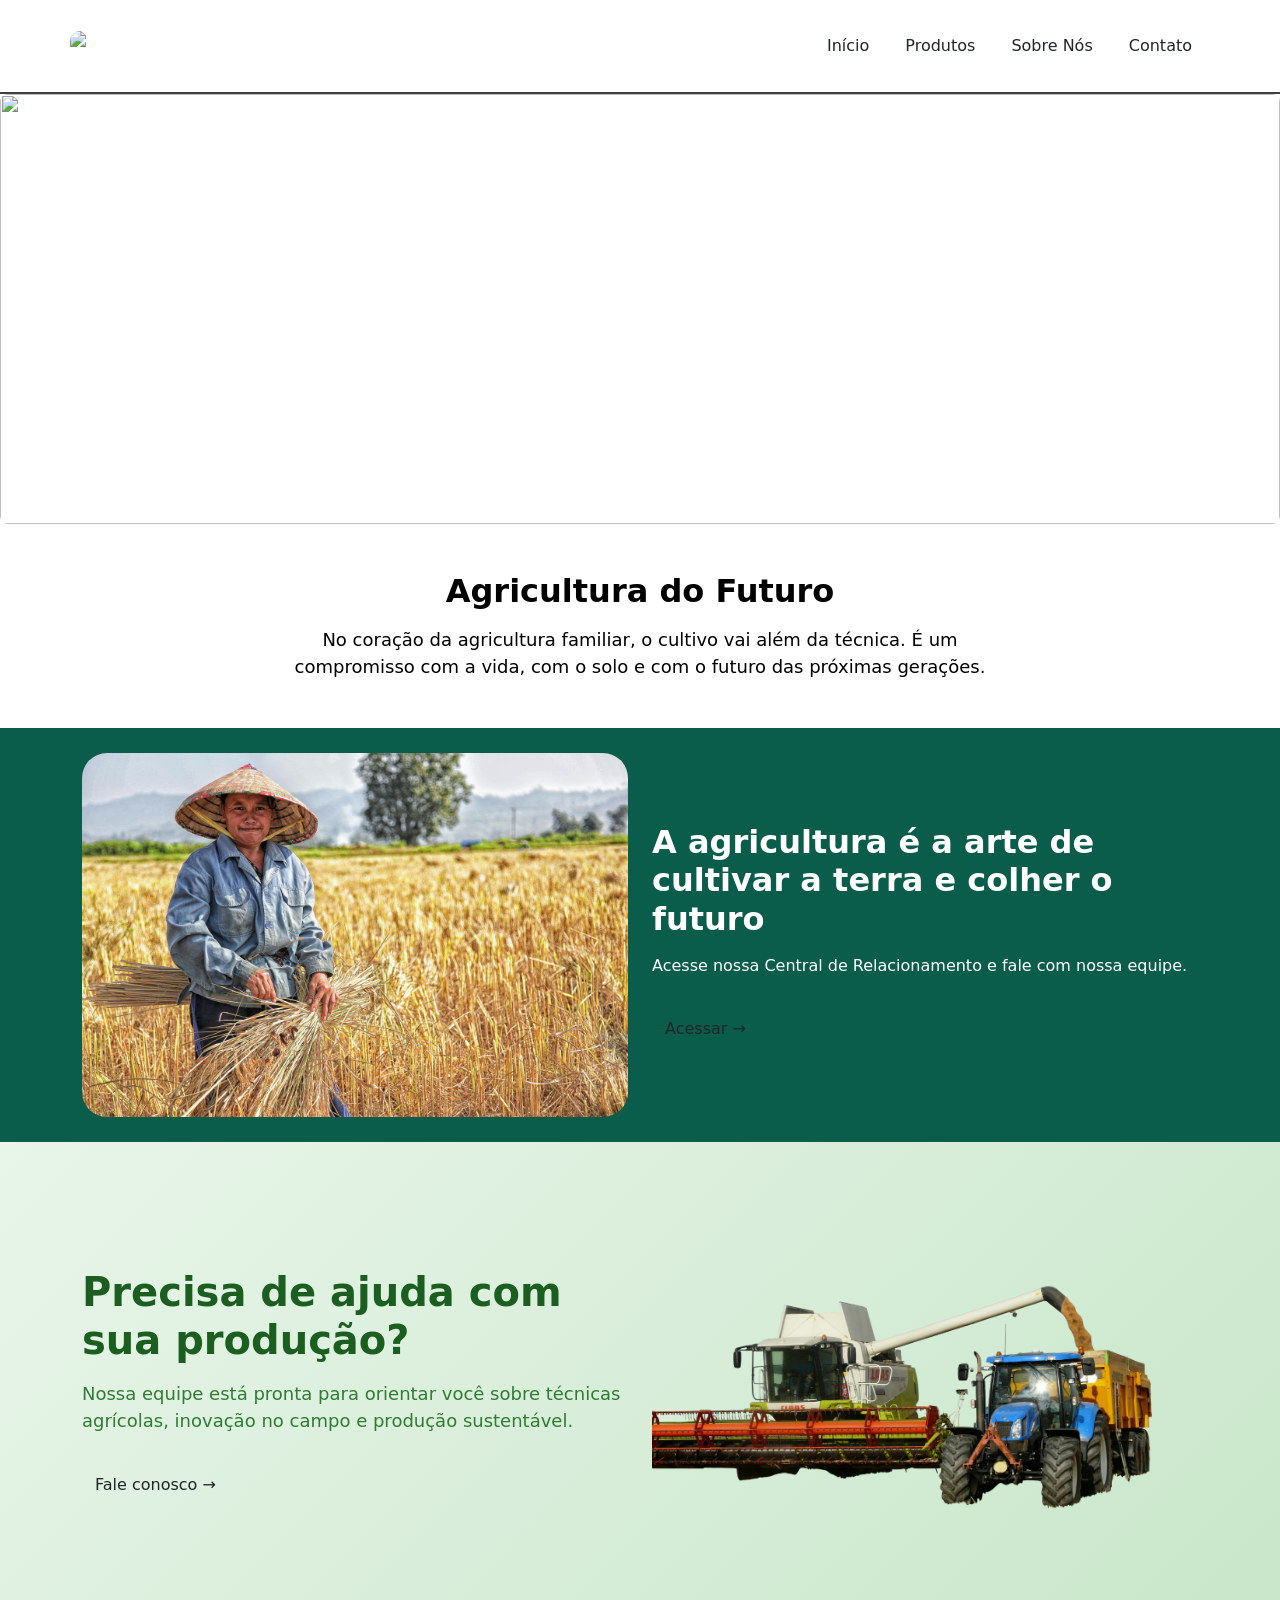
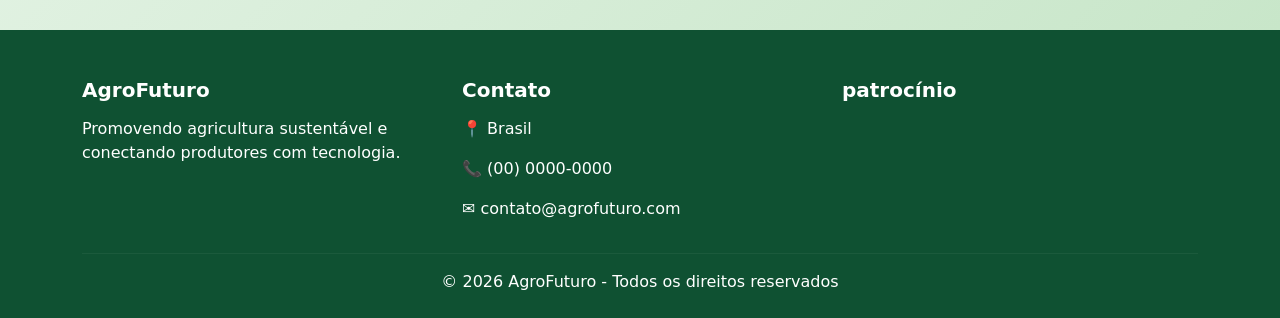
==== index.html @ cfbce0ed "ok" ====
<!DOCTYPE html>
<html lang="pt-br">

<head>

<meta charset="UTF-8">
<meta http-equiv="X-UA-Compatible" content="IE=edge">
<meta name="viewport" content="width=device-width, initial-scale=1.0">

<title>Agricultura do Futuro</title>

<!-- CSS -->
<link rel="stylesheet" href="styles.css">

<!-- Bootstrap -->
<link rel="stylesheet" href="https://cdn.jsdelivr.net/npm/bootstrap@5.3.8/dist/css/bootstrap.min.css">

</head>

<body>

<!-- ================= HEADER ================= -->

<header class="header">

<nav class="navbar navbar-expand-lg navbar-dark container">

<a class="navbar-brand d-flex align-items-center" href="#">
<img src="" class="logo" alt="Logo">
</a>

<button class="navbar-toggler" type="button" data-bs-toggle="collapse" data-bs-target="#menuPrincipal">
<span class="navbar-toggler-icon"></span>
</button>

<div class="collapse navbar-collapse" id="menuPrincipal">

<ul class="navbar-nav ms-auto alinhamento-menu>

<li class="nav-item">
<a class="nav-link menu-item text-dark" href="#">Início</a>
</li>

<li class="nav-item">
<a class="nav-link menu-item text-dark" href="#produtos">Produtos</a>
</li>

<li class="nav-item">
<a class="nav-link menu-item text-dark" href="Sobre.html">Sobre Nós</a>
</li>

<li class="nav-item">
<a class="nav-link menu-item text-dark href="#" data-bs-toggle="modal" data-bs-target="#modalContato">Contato</a>
</li>

</ul>

</div>

</nav>

</header>

<!-- ================= CARROSSEL ================= -->

<section>

<div id="carouselAVB" class="carousel slide" data-bs-ride="carousel">

<div class="carousel-indicators">

<button type="button" data-bs-target="#carouselAVB" data-bs-slide-to="0" class="active"></button>

<button type="button" data-bs-target="#carouselAVB" data-bs-slide-to="1"></button>

<button type="button" data-bs-target="#carouselAVB" data-bs-slide-to="2"></button>

<button type="button" data-bs-target="#carouselAVB" data-bs-slide-to="3"></button>

<button type="button" data-bs-target="#carouselAVB" data-bs-slide-to="4"></button>

</div>

<div class="carousel-inner">

<div class="carousel-item active">
<img src="https://images.pexels.com/photos/5727780/pexels-photo-5727780.jpeg" class="d-block w-100">
</div>

<div class="carousel-item">
<img src="https://images.pexels.com/photos/1081912/pexels-photo-1081912.jpeg" class="d-block w-100">
</div>

<div class="carousel-item">
<img src="https://images.pexels.com/photos/3266776/pexels-photo-3266776.jpeg" class="d-block w-100">
</div>

<div class="carousel-item">
<img src="https://images.pexels.com/photos/2933243/pexels-photo-2933243.jpeg" class="d-block w-100">
</div>

<div class="carousel-item">
<img src="https://images.pexels.com/photos/163752/harvest-grain-combine-arable-farming-163752.jpeg" class="d-block w-100">
</div>

</div>

<button class="carousel-control-prev" type="button" data-bs-target="#carouselAVB" data-bs-slide="prev">
<span class="carousel-control-prev-icon"></span>
</button>

<button class="carousel-control-next" type="button" data-bs-target="#carouselAVB" data-bs-slide="next">
<span class="carousel-control-next-icon"></span>
</button>

</div>

</section>



<section class="container mt-5">

<div class="text-center">

<h2 class="titulo">Agricultura do Futuro</h2>

<p class="parag mt-3">

No coração da agricultura familiar, o cultivo vai além da técnica.  
É um compromisso com a vida, com o solo e com o futuro das próximas gerações.

</p>

</div>

</section>
<br>
<br>



<section class="duvida-section">

<div class="container">

<div class="row align-items-center">

<div class="col-lg-6 text-center">

<img src="img/pexels-dodogr8-916406.jpg" class="img-fluid agricultor-img" style="border-radius: 25px;">

</div>

<div class="col-lg-6 text-white text-center text-lg-start">

<h1 class="titulo-duvida">

A agricultura é a arte de cultivar a terra e colher o futuro

</h1>

<p class="mt-3">

Acesse nossa Central de Relacionamento e fale com nossa equipe.

</p>

<a href="#" class="btn btn-acessar mt-3" data-bs-toggle="modal" data-bs-target="#modalContato">

Acessar →

</a>

</div>

</div>

</div>

</section>

<!-- ================= SUPORTE AGRO ================= -->

<section class="suporte-agro">

<div class="container">

<div class="row align-items-center">

<div class="col-lg-6">

<h1 class="titulo-agro">

Precisa de ajuda com sua produção?

</h1>

<p class="texto-agro mt-3">

Nossa equipe está pronta para orientar você sobre técnicas agrícolas,
inovação no campo e produção sustentável.

</p>

<a href="#" class="btn btn-agro mt-3" data-bs-toggle="modal" data-bs-target="#modalContato">

Fale conosco →

</a>

</div>

<div class="col-lg-6 text-center">

<img src="img/Tratator.png" class="img-fluid imagem-agro">

</div>

</div>

</div>

</section>

<!-- ================= FOOTER ================= -->

<footer class="footer-agro text-white pt-5 pb-4">

<div class="container">

<div class="row">

<div class="col-md-4">

<h5 class="footer-titulo">AgroFuturo</h5>

<p>

Promovendo agricultura sustentável e conectando produtores com tecnologia.

</p>

</div>

<div class="col-md-4">

    <h5 class="footer-titulo">Contato</h5>
    
    <p>📍 Brasil</p>
    <p>📞 (00) 0000-0000</p>
    <p>✉ contato@agrofuturo.com</p>
    
    
    </div>

<div class="col-md-4">

<h5 class="footer-titulo">patrocínio</h5>

<img src="" alt="">

</div>



</div>

<hr class="footer-divisor">

<div class="text-center">

<p class="mb-0">

© 2026 AgroFuturo - Todos os direitos reservados

</p>

</div>

</div>

</footer>

<!-- ================= BOTÃO TOPO ================= -->

<button id="btnTop" class="btn-top">↑</button>

<!-- ================= MODAL CONTATO ================= -->

<div class="modal fade" id="modalContato">

<div class="modal-dialog">

<div class="modal-content">

<div class="modal-header">

<h5 class="modal-title">Fale Conosco</h5>

<button class="btn-close" data-bs-dismiss="modal"></button>

</div>

<div class="modal-body">

<form id="formContato">

<input type="text" class="form-control mb-3" placeholder="Seu nome">

<input type="email" class="form-control mb-3" placeholder="Seu email">

<textarea class="form-control mb-3" placeholder="Mensagem"></textarea>

<button class="btn btn-success w-100">

Enviar

</button>

</form>

</div>

</div>

</div>

</div>

<!-- ================= JS ================= -->

<script src="https://cdn.jsdelivr.net/npm/bootstrap@5.3.8/dist/js/bootstrap.bundle.min.js"></script>

</body>

</html>
---- styles.css ----
*{
  margin:0;
  padding:0;
  box-sizing:border-box;
  
}

body{
  background-color: white;
  font-family: 'Segoe UI', Tahoma, Geneva, Verdana, sans-serif;
  padding: 16px 0;
  padding:0;
  margin: 0;

}

img{
  max-width:100%;
  height:auto;
  display:block;
}




.header{
  background-color: white;
  padding:18px 0;
  border-bottom:2px solid #3f3f3f;
  transition:0.3s;
}

.header.scrolled{
  background:#000;
  box-shadow:0 4px 15px rgba(0,0,0,0.5);
}

.logo{
  width:170px;
  border-radius:10px;
}

.nome-site{
  font-size:1.4rem;
  color:#000000;
  letter-spacing:1px;
}




.menu-item{
  color: #000;
  margin:0 10px;
  transition:.3s;
  font-weight:500;
  position:relative;
}

.menu-item:hover{
  color:#000000;
}

.menu-item::after{
  content:"";
  position:absolute;
  width:0;
  height:2px;
  background:#28a745;
  left:0;
  bottom:-5px;
  transition:0.3s;
}

.menu-item:hover::after{
  width:100%;
}

.alinhamento-menu .nav-link{
  font-size:16px;
}




.titulo{
  font-size:32px;
  color:#000000;
  font-weight:700;
}

.parag{
  font-size:18px;
  color:#000000;
  text-align:center;
  max-width:700px;
  margin:auto;
}




#carouselAVB img{
  height:430px;
  object-fit:cover;
  border-radius:8px;
}

.carousel-indicators button{
  width:10px;
  height:10px;
  border-radius:50%;
}




.box{
  background:rgba(255,255,255,0.07);
  border-radius:14px;
  padding:20px;
  transition:0.3s;
  border:1px solid rgba(255,255,255,0.12);
}

.box:hover{
  background:rgba(255,255,255,0.14);
  transform:scale(1.05);
}




.duvida-section{
  background:#0b5d4b;
  padding:25px 0;
}

.titulo-duvida{
  font-size:32px;
  font-weight:600;
}

.btn-acessar{
  background:#ffffff;
  padding:14px 35px;
  border-radius:30px;
  font-weight:600;
  text-decoration:none;
  transition:0.3s;
}

.btn-acessar:hover{
  background:#e9e9e9;
  transform:scale(1.05);
}

.agricultor-img{
  max-height:420px;
}




.suporte-agro{
  background:linear-gradient(135deg,#e8f5e9,#c8e6c9);
  padding:90px 0;
}

.titulo-agro{
  font-size:40px;
  font-weight:700;
  color:#1b5e20;
}

.texto-agro{
  font-size:18px;
  color:#2e7d32;
}

.btn-agro{
  background:#1b5e20;
  color:white;
  padding:12px 35px;
  border-radius:25px;
  font-weight:500;
  text-decoration:none;
  transition:0.3s;
}

.btn-agro:hover{
  background:#2e7d32;
  transform:scale(1.05);
}

.imagem-agro{
  max-height:420px;
}




.footer-agro{
  background:#0f5132;
}

.footer-titulo{
  font-weight:600;
  margin-bottom:15px;
}

.footer-links{
  list-style:none;
  padding:0;
}

.footer-links li{
  margin-bottom:8px;
}

.footer-links a{
  color:#d1d1d1;
  text-decoration:none;
  transition:0.3s;
}

.footer-links a:hover{
  color:white;
  padding-left:5px;
}

.footer-redes a{
  font-size:22px;
  margin-right:12px;
  text-decoration:none;
  transition:0.3s;
}

.footer-redes a:hover{
  transform:scale(1.2);
}

.footer-divisor{
  border-color:rgba(255,255,255,0.2);
}




.btn-top{
  position:fixed;
  bottom:30px;
  right:30px;
  background:#28a745;
  color:white;
  border:none;
  padding:12px 16px;
  border-radius:50%;
  font-size:18px;
  display:none;
  cursor:pointer;
  transition:0.3s;
}

.btn-top:hover{
  background:#1e7e34;
}




@media (max-width:768px){

  .titulo-agro{
    font-size:28px;
  }

  .titulo-duvida{
    font-size:24px;
  }

  #carouselAVB img{
    height:250px;
  }

}
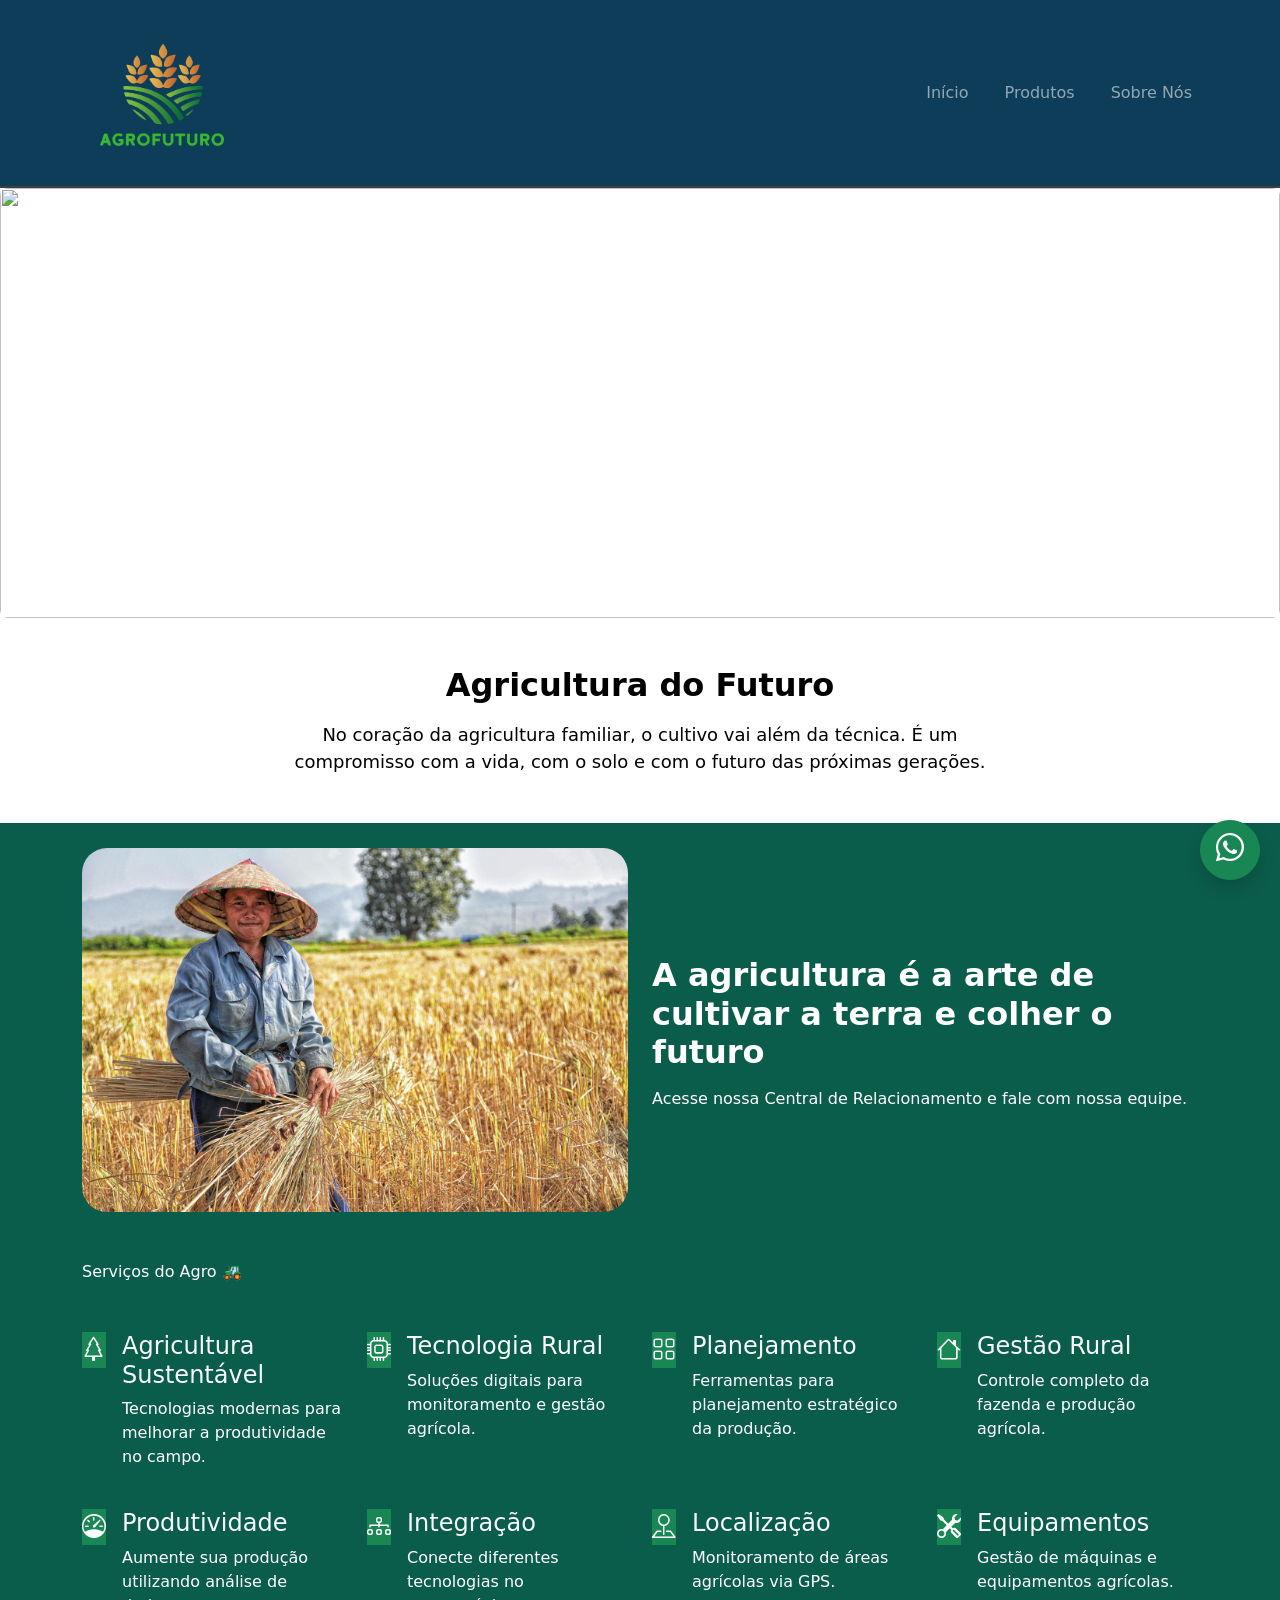
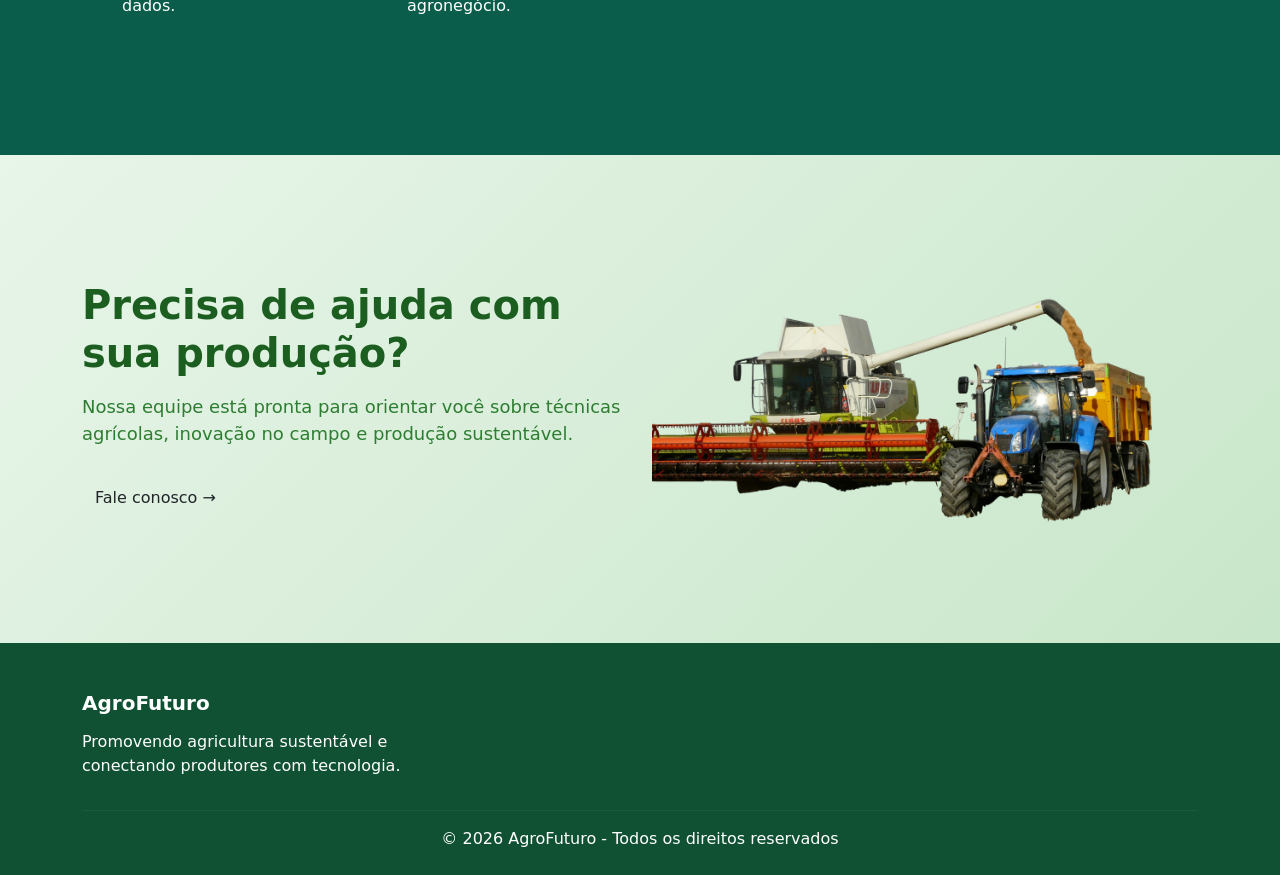
==== commit c5379b1a: "Ok" ====
--- a/index.html
+++ b/index.html
@@ -14,7 +14,7 @@
 
 <!-- Bootstrap -->
 <link rel="stylesheet" href="https://cdn.jsdelivr.net/npm/bootstrap@5.3.8/dist/css/bootstrap.min.css">
-
+<link href="https://cdn.jsdelivr.net/npm/bootstrap-icons@1.11.3/font/bootstrap-icons.css" rel="stylesheet">
 </head>
 
 <body>
@@ -26,7 +26,7 @@
 <nav class="navbar navbar-expand-lg navbar-dark container">
 
 <a class="navbar-brand d-flex align-items-center" href="#">
-<img src="" class="logo" alt="Logo">
+<img src="img/Logo agro.png" class="logo" alt="Logo">
 </a>
 
 <button class="navbar-toggler" type="button" data-bs-toggle="collapse" data-bs-target="#menuPrincipal">
@@ -38,20 +38,17 @@
 <ul class="navbar-nav ms-auto alinhamento-menu>
 
 <li class="nav-item">
-<a class="nav-link menu-item text-dark" href="#">Início</a>
+<a class="nav-link menu-item" href="#">Início</a>
 </li>
 
 <li class="nav-item">
-<a class="nav-link menu-item text-dark" href="#produtos">Produtos</a>
+<a class="nav-link menu-item" href="#produtos">Produtos</a>
 </li>
 
 <li class="nav-item">
-<a class="nav-link menu-item text-dark" href="Sobre.html">Sobre Nós</a>
+<a class="nav-link menu-item" href="Sobre.html">Sobre Nós</a>
 </li>
 
-<li class="nav-item">
-<a class="nav-link menu-item text-dark href="#" data-bs-toggle="modal" data-bs-target="#modalContato">Contato</a>
-</li>
 
 </ul>
 
@@ -153,7 +150,7 @@
 </div>
 
 <div class="col-lg-6 text-white text-center text-lg-start">
-
+<br>
 <h1 class="titulo-duvida">
 
 A agricultura é a arte de cultivar a terra e colher o futuro
@@ -166,19 +163,146 @@
 
 </p>
 
-<a href="#" class="btn btn-acessar mt-3" data-bs-toggle="modal" data-bs-target="#modalContato">
-
-Acessar →
-
-</a>
-
-</div>
-
-</div>
-
-</div>
-
+
+</div>
+
+</div>
+
+</div>
+
+<section class="container py-5 text-white >
+
+<h2 class="pb-2 border-bottom text-light">Serviços do Agro 🚜</h2>
+
+<div class="row g-4 py-5 row-cols-1 row-cols-lg-4">
+
+<!-- Item -->
+<div class="col d-flex align-items-start">
+<div class="icon-square text-bg-success d-inline-flex align-items-center justify-content-center fs-4 flex-shrink-0 me-3">
+<i class="bi bi-tree"></i>
+</div>
+
+<div>
+<h4 class="text-light">Agricultura Sustentável</h4>
+<p class="">
+Tecnologias modernas para melhorar a produtividade no campo.
+</p>
+</div>
+</div>
+
+
+<!-- Item -->
+<div class="col d-flex align-items-start">
+<div class="icon-square text-bg-success d-inline-flex align-items-center justify-content-center fs-4 flex-shrink-0 me-3">
+<i class="bi bi-cpu"></i>
+</div>
+
+<div>
+<h4 class="text-light">Tecnologia Rural</h4>
+<p class="">
+Soluções digitais para monitoramento e gestão agrícola.
+</p>
+</div>
+</div>
+
+
+<!-- Item -->
+<div class="col d-flex align-items-start">
+<div class="icon-square text-bg-success d-inline-flex align-items-center justify-content-center fs-4 flex-shrink-0 me-3">
+<i class="bi bi-grid"></i>
+</div>
+
+<div>
+<h4 class="text-light">Planejamento</h4>
+<p class="">
+Ferramentas para planejamento estratégico da produção.
+</p>
+</div>
+</div>
+
+
+<!-- Item -->
+<div class="col d-flex align-items-start">
+<div class="icon-square text-bg-success d-inline-flex align-items-center justify-content-center fs-4 flex-shrink-0 me-3">
+<i class="bi bi-house"></i>
+</div>
+
+<div>
+<h4 class="text-light">Gestão Rural</h4>
+<p class="">
+Controle completo da fazenda e produção agrícola.
+</p>
+</div>
+</div>
+
+
+<!-- Item -->
+<div class="col d-flex align-items-start">
+<div class="icon-square text-bg-success d-inline-flex align-items-center justify-content-center fs-4 flex-shrink-0 me-3">
+<i class="bi bi-speedometer"></i>
+</div>
+
+<div>
+<h4 class="text-light">Produtividade</h4>
+<p class="">
+Aumente sua produção utilizando análise de dados.
+</p>
+</div>
+</div>
+
+
+<!-- Item -->
+<div class="col d-flex align-items-start">
+<div class="icon-square text-bg-success d-inline-flex align-items-center justify-content-center fs-4 flex-shrink-0 me-3">
+<i class="bi bi-diagram-3"></i>
+</div>
+
+<div>
+<h4 class="text-light">Integração</h4>
+<p class="">
+Conecte diferentes tecnologias no agronegócio.
+</p>
+</div>
+</div>
+
+
+<!-- Item -->
+<div class="col d-flex align-items-start">
+<div class="icon-square text-bg-success d-inline-flex align-items-center justify-content-center fs-4 flex-shrink-0 me-3">
+<i class="bi bi-pin-map"></i>
+</div>
+
+<div>
+<h4 class="text-light">Localização</h4>
+<p class="">
+Monitoramento de áreas agrícolas via GPS.
+</p>
+</div>
+</div>
+
+
+<!-- Item -->
+<div class="col d-flex align-items-start">
+<div class="icon-square text-bg-success d-inline-flex align-items-center justify-content-center fs-4 flex-shrink-0 me-3">
+<i class="bi bi-tools"></i>
+</div>
+
+<div>
+<h4 class="text-light">Equipamentos</h4>
+<p class="">
+Gestão de máquinas e equipamentos agrícolas.
+</p>
+</div>
+</div>
+
+</div>
 </section>
+
+</section>
+
+
+
+
 
 <!-- ================= SUPORTE AGRO ================= -->
 
@@ -243,22 +367,12 @@
 
 </div>
 
+
 <div class="col-md-4">
 
-    <h5 class="footer-titulo">Contato</h5>
-    
-    <p>📍 Brasil</p>
-    <p>📞 (00) 0000-0000</p>
-    <p>✉ contato@agrofuturo.com</p>
-    
-    
-    </div>
-
-<div class="col-md-4">
-
-<h5 class="footer-titulo">patrocínio</h5>
-
-<img src="" alt="">
+<h5 class="footer-titulo"></h5>
+
+
 
 </div>
 
@@ -282,51 +396,12 @@
 
 </footer>
 
-<!-- ================= BOTÃO TOPO ================= -->
-
-<button id="btnTop" class="btn-top">↑</button>
-
-<!-- ================= MODAL CONTATO ================= -->
-
-<div class="modal fade" id="modalContato">
-
-<div class="modal-dialog">
-
-<div class="modal-content">
-
-<div class="modal-header">
-
-<h5 class="modal-title">Fale Conosco</h5>
-
-<button class="btn-close" data-bs-dismiss="modal"></button>
-
-</div>
-
-<div class="modal-body">
-
-<form id="formContato">
-
-<input type="text" class="form-control mb-3" placeholder="Seu nome">
-
-<input type="email" class="form-control mb-3" placeholder="Seu email">
-
-<textarea class="form-control mb-3" placeholder="Mensagem"></textarea>
-
-<button class="btn btn-success w-100">
-
-Enviar
-
-</button>
-
-</form>
-
-</div>
-
-</div>
-
-</div>
-
-</div>
+<a href="https://wa.me/5511999999999" 
+   class="btn btn-success rounded-circle shadow whatsapp-float"
+   target="_blank">
+   <i class="bi bi-whatsapp fs-3"></i>
+</a>
+
 
 <!-- ================= JS ================= -->
 
--- a/styles.css
+++ b/styles.css
@@ -22,11 +22,22 @@
   display:block;
 }
 
-
+.whatsapp-float {
+  position: fixed;
+  bottom: 20px;
+  right: 20px;
+  width: 60px;
+  height: 60px;
+  display: flex;
+  align-items: center;
+  justify-content: center;
+  z-index: 1000;
+}
 
 
 .header{
-  background-color: white;
+  background-color: rgb(13, 61, 88);
+  color: white;
   padding:18px 0;
   border-bottom:2px solid #3f3f3f;
   transition:0.3s;
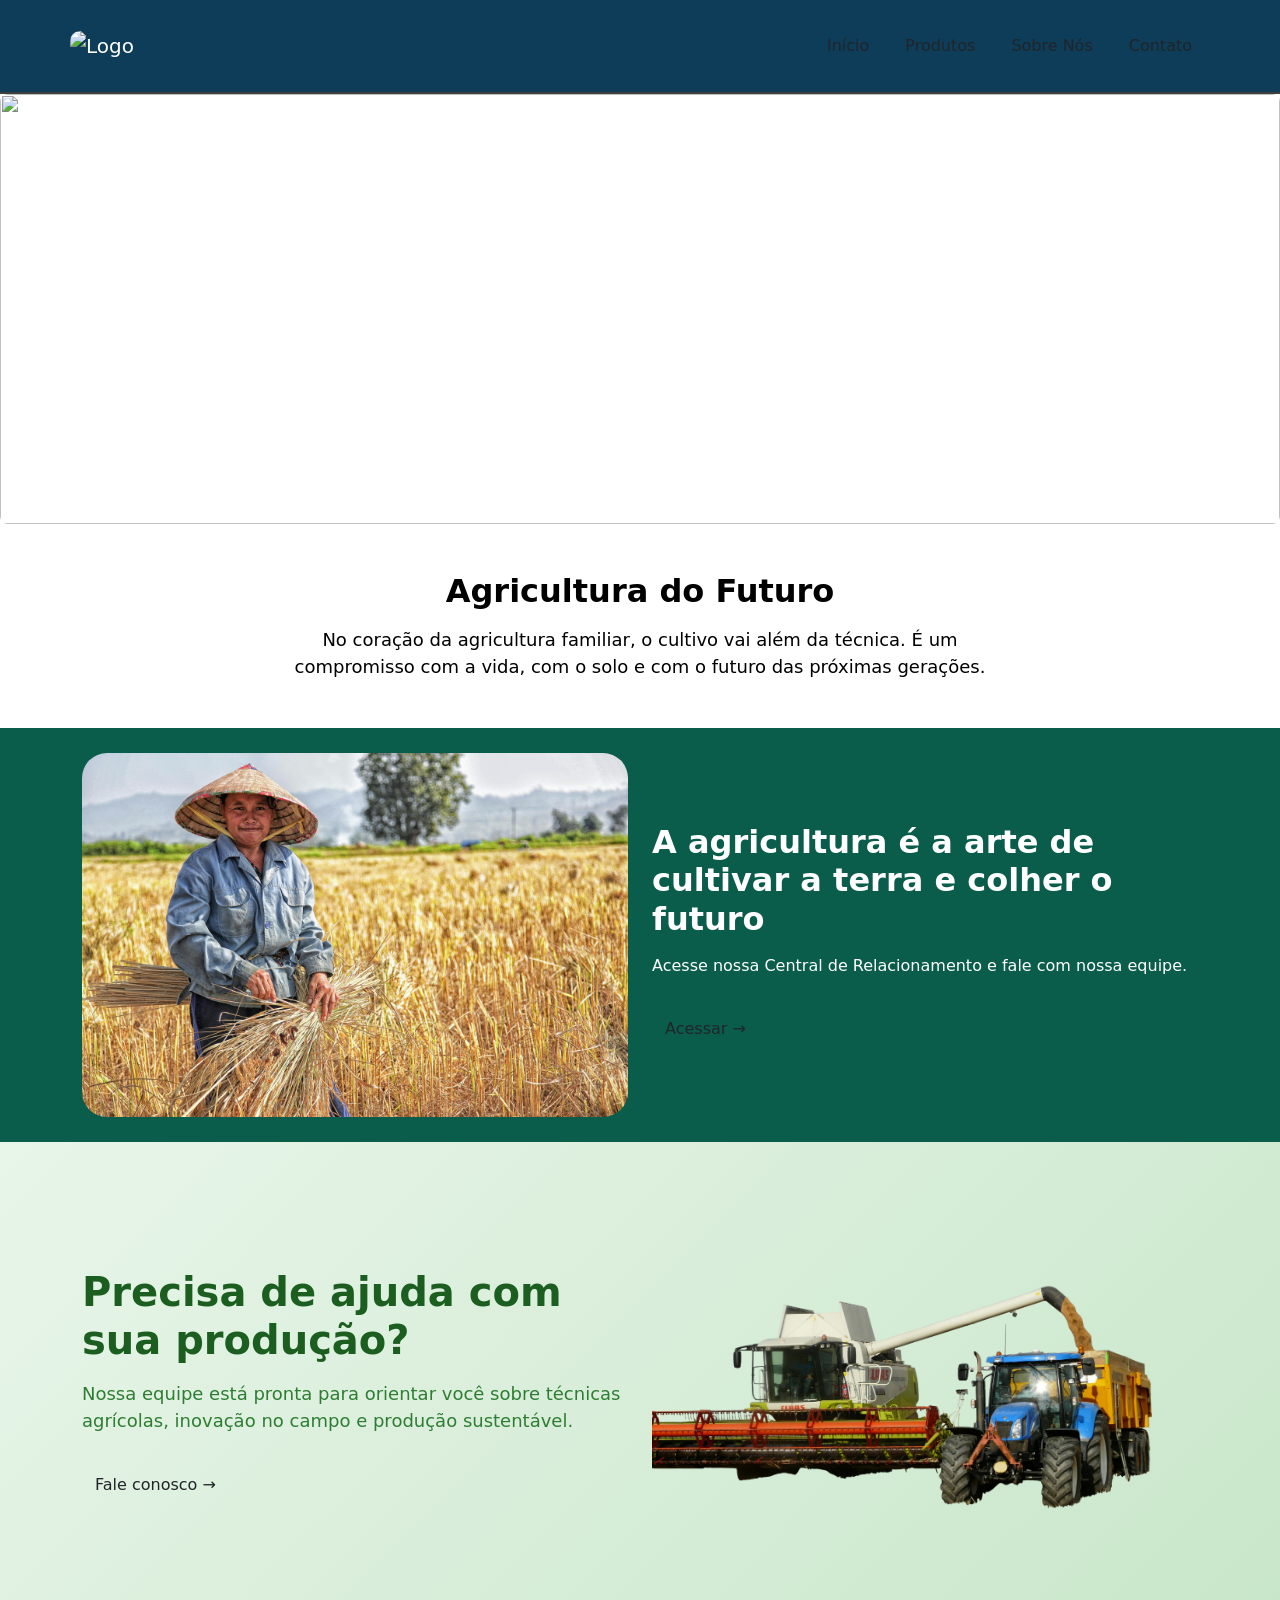
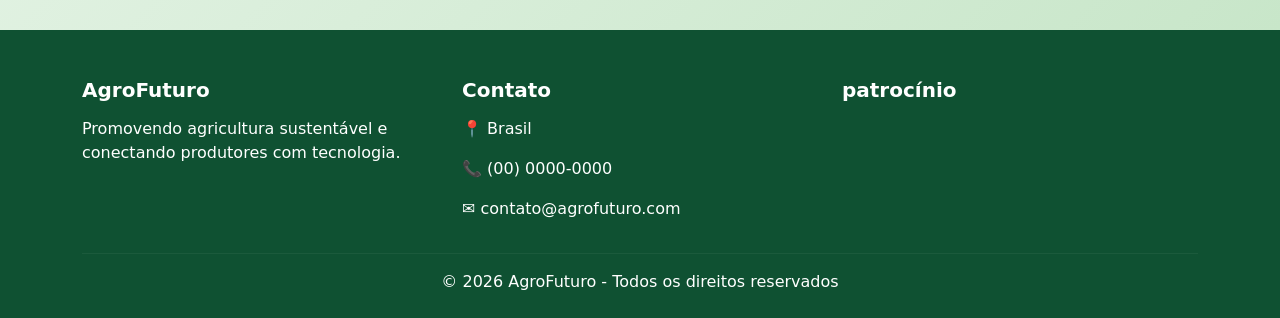
==== commit fa68b6df: "ok" ====
--- a/index.html
+++ b/index.html
@@ -14,7 +14,7 @@
 
 <!-- Bootstrap -->
 <link rel="stylesheet" href="https://cdn.jsdelivr.net/npm/bootstrap@5.3.8/dist/css/bootstrap.min.css">
-<link href="https://cdn.jsdelivr.net/npm/bootstrap-icons@1.11.3/font/bootstrap-icons.css" rel="stylesheet">
+
 </head>
 
 <body>
@@ -26,7 +26,7 @@
 <nav class="navbar navbar-expand-lg navbar-dark container">
 
 <a class="navbar-brand d-flex align-items-center" href="#">
-<img src="img/Logo agro.png" class="logo" alt="Logo">
+<img src="" class="logo" alt="Logo">
 </a>
 
 <button class="navbar-toggler" type="button" data-bs-toggle="collapse" data-bs-target="#menuPrincipal">
@@ -38,17 +38,20 @@
 <ul class="navbar-nav ms-auto alinhamento-menu>
 
 <li class="nav-item">
-<a class="nav-link menu-item" href="#">Início</a>
-</li>
-
-<li class="nav-item">
-<a class="nav-link menu-item" href="#produtos">Produtos</a>
-</li>
-
-<li class="nav-item">
-<a class="nav-link menu-item" href="Sobre.html">Sobre Nós</a>
-</li>
-
+<a class="nav-link menu-item text-dark" href="#">Início</a>
+</li>
+
+<li class="nav-item">
+<a class="nav-link menu-item text-dark" href="#produtos">Produtos</a>
+</li>
+
+<li class="nav-item">
+<a class="nav-link menu-item text-dark" href="Sobre.html">Sobre Nós</a>
+</li>
+
+<li class="nav-item">
+<a class="nav-link menu-item text-dark href="#" data-bs-toggle="modal" data-bs-target="#modalContato">Contato</a>
+</li>
 
 </ul>
 
@@ -150,7 +153,7 @@
 </div>
 
 <div class="col-lg-6 text-white text-center text-lg-start">
-<br>
+
 <h1 class="titulo-duvida">
 
 A agricultura é a arte de cultivar a terra e colher o futuro
@@ -163,146 +166,19 @@
 
 </p>
 
-
-</div>
-
-</div>
-
-</div>
-
-<section class="container py-5 text-white >
-
-<h2 class="pb-2 border-bottom text-light">Serviços do Agro 🚜</h2>
-
-<div class="row g-4 py-5 row-cols-1 row-cols-lg-4">
-
-<!-- Item -->
-<div class="col d-flex align-items-start">
-<div class="icon-square text-bg-success d-inline-flex align-items-center justify-content-center fs-4 flex-shrink-0 me-3">
-<i class="bi bi-tree"></i>
-</div>
-
-<div>
-<h4 class="text-light">Agricultura Sustentável</h4>
-<p class="">
-Tecnologias modernas para melhorar a produtividade no campo.
-</p>
-</div>
-</div>
-
-
-<!-- Item -->
-<div class="col d-flex align-items-start">
-<div class="icon-square text-bg-success d-inline-flex align-items-center justify-content-center fs-4 flex-shrink-0 me-3">
-<i class="bi bi-cpu"></i>
-</div>
-
-<div>
-<h4 class="text-light">Tecnologia Rural</h4>
-<p class="">
-Soluções digitais para monitoramento e gestão agrícola.
-</p>
-</div>
-</div>
-
-
-<!-- Item -->
-<div class="col d-flex align-items-start">
-<div class="icon-square text-bg-success d-inline-flex align-items-center justify-content-center fs-4 flex-shrink-0 me-3">
-<i class="bi bi-grid"></i>
-</div>
-
-<div>
-<h4 class="text-light">Planejamento</h4>
-<p class="">
-Ferramentas para planejamento estratégico da produção.
-</p>
-</div>
-</div>
-
-
-<!-- Item -->
-<div class="col d-flex align-items-start">
-<div class="icon-square text-bg-success d-inline-flex align-items-center justify-content-center fs-4 flex-shrink-0 me-3">
-<i class="bi bi-house"></i>
-</div>
-
-<div>
-<h4 class="text-light">Gestão Rural</h4>
-<p class="">
-Controle completo da fazenda e produção agrícola.
-</p>
-</div>
-</div>
-
-
-<!-- Item -->
-<div class="col d-flex align-items-start">
-<div class="icon-square text-bg-success d-inline-flex align-items-center justify-content-center fs-4 flex-shrink-0 me-3">
-<i class="bi bi-speedometer"></i>
-</div>
-
-<div>
-<h4 class="text-light">Produtividade</h4>
-<p class="">
-Aumente sua produção utilizando análise de dados.
-</p>
-</div>
-</div>
-
-
-<!-- Item -->
-<div class="col d-flex align-items-start">
-<div class="icon-square text-bg-success d-inline-flex align-items-center justify-content-center fs-4 flex-shrink-0 me-3">
-<i class="bi bi-diagram-3"></i>
-</div>
-
-<div>
-<h4 class="text-light">Integração</h4>
-<p class="">
-Conecte diferentes tecnologias no agronegócio.
-</p>
-</div>
-</div>
-
-
-<!-- Item -->
-<div class="col d-flex align-items-start">
-<div class="icon-square text-bg-success d-inline-flex align-items-center justify-content-center fs-4 flex-shrink-0 me-3">
-<i class="bi bi-pin-map"></i>
-</div>
-
-<div>
-<h4 class="text-light">Localização</h4>
-<p class="">
-Monitoramento de áreas agrícolas via GPS.
-</p>
-</div>
-</div>
-
-
-<!-- Item -->
-<div class="col d-flex align-items-start">
-<div class="icon-square text-bg-success d-inline-flex align-items-center justify-content-center fs-4 flex-shrink-0 me-3">
-<i class="bi bi-tools"></i>
-</div>
-
-<div>
-<h4 class="text-light">Equipamentos</h4>
-<p class="">
-Gestão de máquinas e equipamentos agrícolas.
-</p>
-</div>
-</div>
-
-</div>
-</section>
-
-</section>
-
-
-
-
+<a href="#" class="btn btn-acessar mt-3" data-bs-toggle="modal" data-bs-target="#modalContato">
+
+Acessar →
+
+</a>
+
+</div>
+
+</div>
+
+</div>
+
+</section>
 
 <!-- ================= SUPORTE AGRO ================= -->
 
@@ -367,12 +243,22 @@
 
 </div>
 
-
 <div class="col-md-4">
 
-<h5 class="footer-titulo"></h5>
-
-
+    <h5 class="footer-titulo">Contato</h5>
+    
+    <p>📍 Brasil</p>
+    <p>📞 (00) 0000-0000</p>
+    <p>✉ contato@agrofuturo.com</p>
+    
+    
+    </div>
+
+<div class="col-md-4">
+
+<h5 class="footer-titulo">patrocínio</h5>
+
+<img src="" alt="">
 
 </div>
 
@@ -396,12 +282,6 @@
 
 </footer>
 
-<a href="https://wa.me/5511999999999" 
-   class="btn btn-success rounded-circle shadow whatsapp-float"
-   target="_blank">
-   <i class="bi bi-whatsapp fs-3"></i>
-</a>
-
 
 <!-- ================= JS ================= -->
 
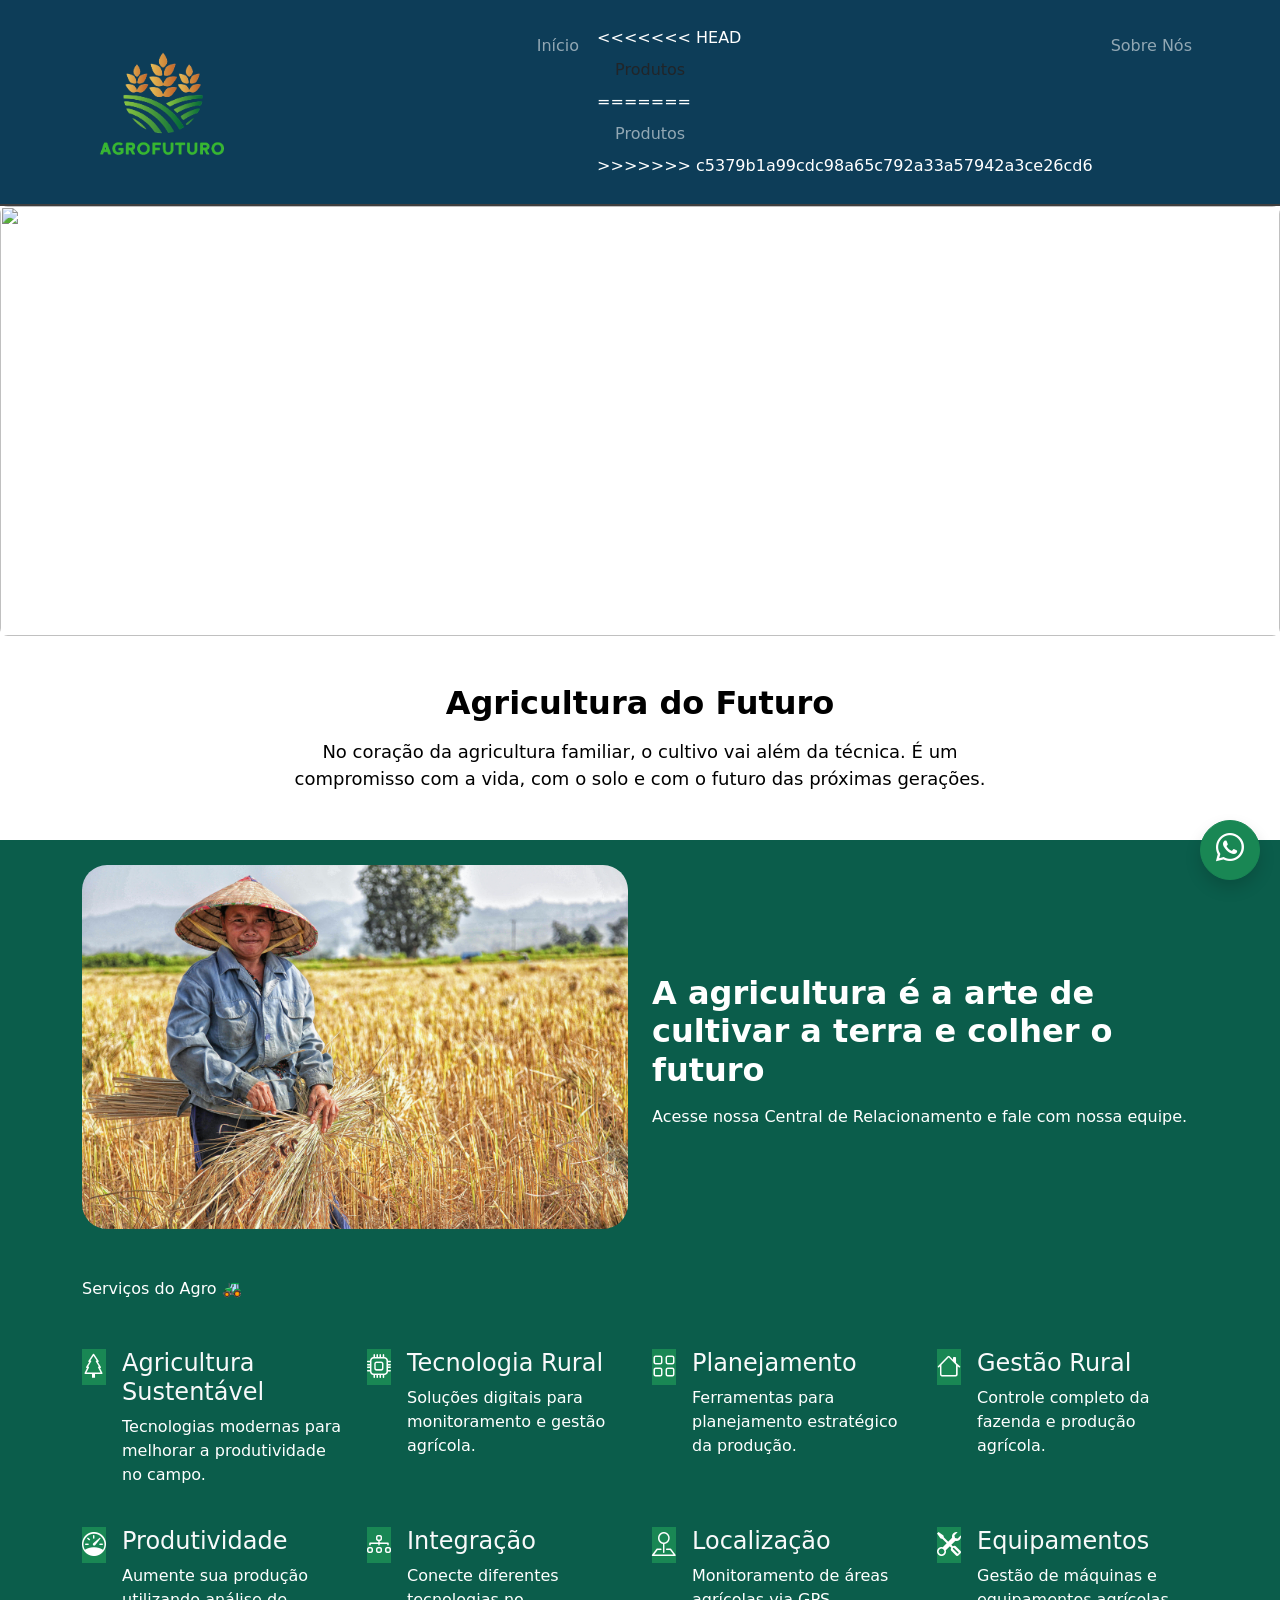
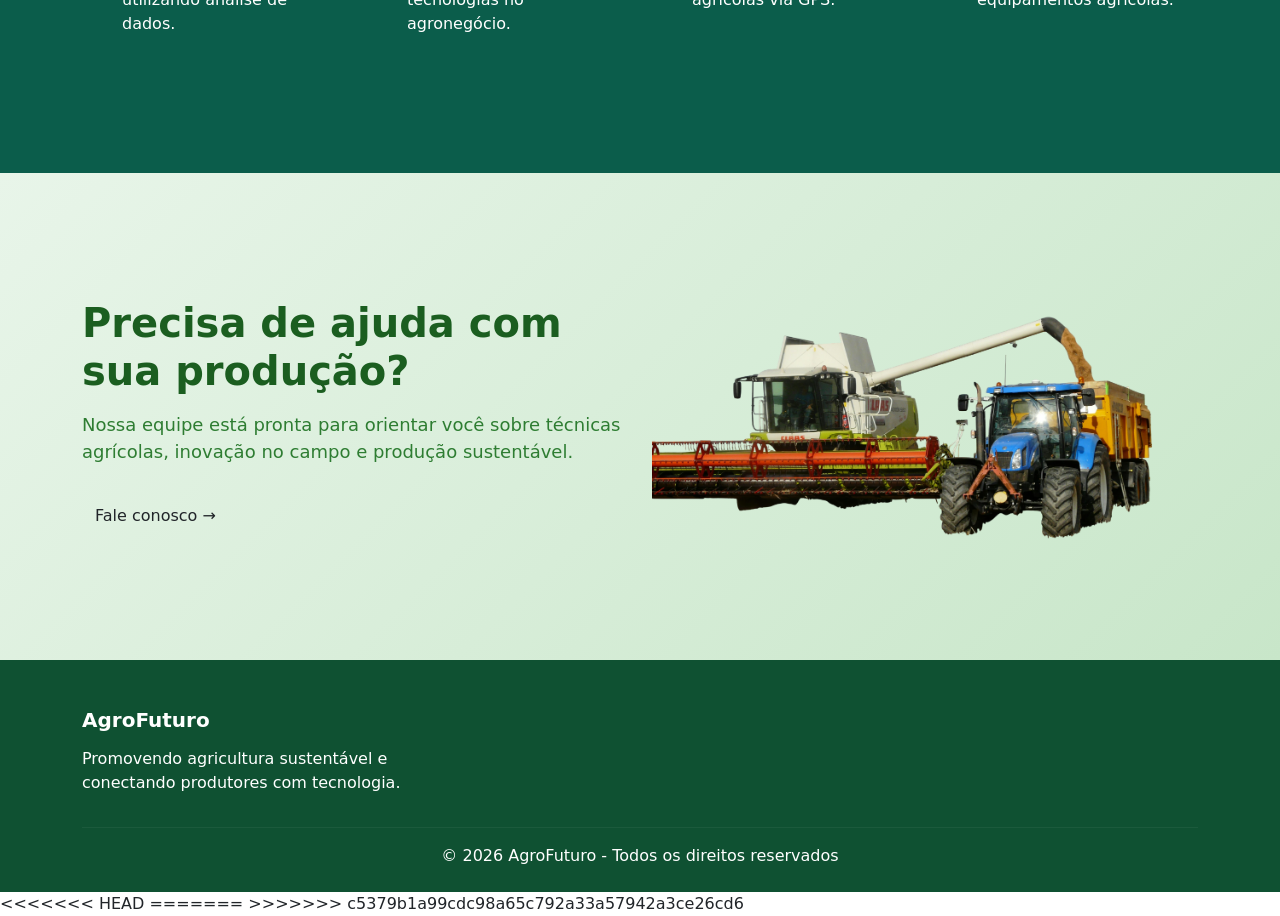
==== commit 9798d121: "ok" ====
--- a/index.html
+++ b/index.html
@@ -14,7 +14,7 @@
 
 <!-- Bootstrap -->
 <link rel="stylesheet" href="https://cdn.jsdelivr.net/npm/bootstrap@5.3.8/dist/css/bootstrap.min.css">
-
+<link href="https://cdn.jsdelivr.net/npm/bootstrap-icons@1.11.3/font/bootstrap-icons.css" rel="stylesheet">
 </head>
 
 <body>
@@ -26,7 +26,7 @@
 <nav class="navbar navbar-expand-lg navbar-dark container">
 
 <a class="navbar-brand d-flex align-items-center" href="#">
-<img src="" class="logo" alt="Logo">
+<img src="img/Logo agro.png" class="logo" alt="Logo">
 </a>
 
 <button class="navbar-toggler" type="button" data-bs-toggle="collapse" data-bs-target="#menuPrincipal">
@@ -38,20 +38,21 @@
 <ul class="navbar-nav ms-auto alinhamento-menu>
 
 <li class="nav-item">
-<a class="nav-link menu-item text-dark" href="#">Início</a>
+<a class="nav-link menu-item" href="#">Início</a>
 </li>
 
 <li class="nav-item">
-<a class="nav-link menu-item text-dark" href="#produtos">Produtos</a>
+<<<<<<< HEAD
+<a class="nav-link menu-item text-dark" href="Pg1.html">Produtos</a>
+=======
+<a class="nav-link menu-item" href="#produtos">Produtos</a>
+>>>>>>> c5379b1a99cdc98a65c792a33a57942a3ce26cd6
 </li>
 
 <li class="nav-item">
-<a class="nav-link menu-item text-dark" href="Sobre.html">Sobre Nós</a>
+<a class="nav-link menu-item" href="Sobre.html">Sobre Nós</a>
 </li>
 
-<li class="nav-item">
-<a class="nav-link menu-item text-dark href="#" data-bs-toggle="modal" data-bs-target="#modalContato">Contato</a>
-</li>
 
 </ul>
 
@@ -153,7 +154,7 @@
 </div>
 
 <div class="col-lg-6 text-white text-center text-lg-start">
-
+<br>
 <h1 class="titulo-duvida">
 
 A agricultura é a arte de cultivar a terra e colher o futuro
@@ -166,19 +167,146 @@
 
 </p>
 
-<a href="#" class="btn btn-acessar mt-3" data-bs-toggle="modal" data-bs-target="#modalContato">
-
-Acessar →
-
-</a>
-
-</div>
-
-</div>
-
-</div>
-
+
+</div>
+
+</div>
+
+</div>
+
+<section class="container py-5 text-white >
+
+<h2 class="pb-2 border-bottom text-light">Serviços do Agro 🚜</h2>
+
+<div class="row g-4 py-5 row-cols-1 row-cols-lg-4">
+
+<!-- Item -->
+<div class="col d-flex align-items-start">
+<div class="icon-square text-bg-success d-inline-flex align-items-center justify-content-center fs-4 flex-shrink-0 me-3">
+<i class="bi bi-tree"></i>
+</div>
+
+<div>
+<h4 class="text-light">Agricultura Sustentável</h4>
+<p class="">
+Tecnologias modernas para melhorar a produtividade no campo.
+</p>
+</div>
+</div>
+
+
+<!-- Item -->
+<div class="col d-flex align-items-start">
+<div class="icon-square text-bg-success d-inline-flex align-items-center justify-content-center fs-4 flex-shrink-0 me-3">
+<i class="bi bi-cpu"></i>
+</div>
+
+<div>
+<h4 class="text-light">Tecnologia Rural</h4>
+<p class="">
+Soluções digitais para monitoramento e gestão agrícola.
+</p>
+</div>
+</div>
+
+
+<!-- Item -->
+<div class="col d-flex align-items-start">
+<div class="icon-square text-bg-success d-inline-flex align-items-center justify-content-center fs-4 flex-shrink-0 me-3">
+<i class="bi bi-grid"></i>
+</div>
+
+<div>
+<h4 class="text-light">Planejamento</h4>
+<p class="">
+Ferramentas para planejamento estratégico da produção.
+</p>
+</div>
+</div>
+
+
+<!-- Item -->
+<div class="col d-flex align-items-start">
+<div class="icon-square text-bg-success d-inline-flex align-items-center justify-content-center fs-4 flex-shrink-0 me-3">
+<i class="bi bi-house"></i>
+</div>
+
+<div>
+<h4 class="text-light">Gestão Rural</h4>
+<p class="">
+Controle completo da fazenda e produção agrícola.
+</p>
+</div>
+</div>
+
+
+<!-- Item -->
+<div class="col d-flex align-items-start">
+<div class="icon-square text-bg-success d-inline-flex align-items-center justify-content-center fs-4 flex-shrink-0 me-3">
+<i class="bi bi-speedometer"></i>
+</div>
+
+<div>
+<h4 class="text-light">Produtividade</h4>
+<p class="">
+Aumente sua produção utilizando análise de dados.
+</p>
+</div>
+</div>
+
+
+<!-- Item -->
+<div class="col d-flex align-items-start">
+<div class="icon-square text-bg-success d-inline-flex align-items-center justify-content-center fs-4 flex-shrink-0 me-3">
+<i class="bi bi-diagram-3"></i>
+</div>
+
+<div>
+<h4 class="text-light">Integração</h4>
+<p class="">
+Conecte diferentes tecnologias no agronegócio.
+</p>
+</div>
+</div>
+
+
+<!-- Item -->
+<div class="col d-flex align-items-start">
+<div class="icon-square text-bg-success d-inline-flex align-items-center justify-content-center fs-4 flex-shrink-0 me-3">
+<i class="bi bi-pin-map"></i>
+</div>
+
+<div>
+<h4 class="text-light">Localização</h4>
+<p class="">
+Monitoramento de áreas agrícolas via GPS.
+</p>
+</div>
+</div>
+
+
+<!-- Item -->
+<div class="col d-flex align-items-start">
+<div class="icon-square text-bg-success d-inline-flex align-items-center justify-content-center fs-4 flex-shrink-0 me-3">
+<i class="bi bi-tools"></i>
+</div>
+
+<div>
+<h4 class="text-light">Equipamentos</h4>
+<p class="">
+Gestão de máquinas e equipamentos agrícolas.
+</p>
+</div>
+</div>
+
+</div>
 </section>
+
+</section>
+
+
+
+
 
 <!-- ================= SUPORTE AGRO ================= -->
 
@@ -243,22 +371,12 @@
 
 </div>
 
+
 <div class="col-md-4">
 
-    <h5 class="footer-titulo">Contato</h5>
-    
-    <p>📍 Brasil</p>
-    <p>📞 (00) 0000-0000</p>
-    <p>✉ contato@agrofuturo.com</p>
-    
-    
-    </div>
-
-<div class="col-md-4">
-
-<h5 class="footer-titulo">patrocínio</h5>
-
-<img src="" alt="">
+<h5 class="footer-titulo"></h5>
+
+
 
 </div>
 
@@ -282,6 +400,15 @@
 
 </footer>
 
+<<<<<<< HEAD
+=======
+<a href="https://wa.me/5511999999999" 
+   class="btn btn-success rounded-circle shadow whatsapp-float"
+   target="_blank">
+   <i class="bi bi-whatsapp fs-3"></i>
+</a>
+
+>>>>>>> c5379b1a99cdc98a65c792a33a57942a3ce26cd6
 
 <!-- ================= JS ================= -->
 
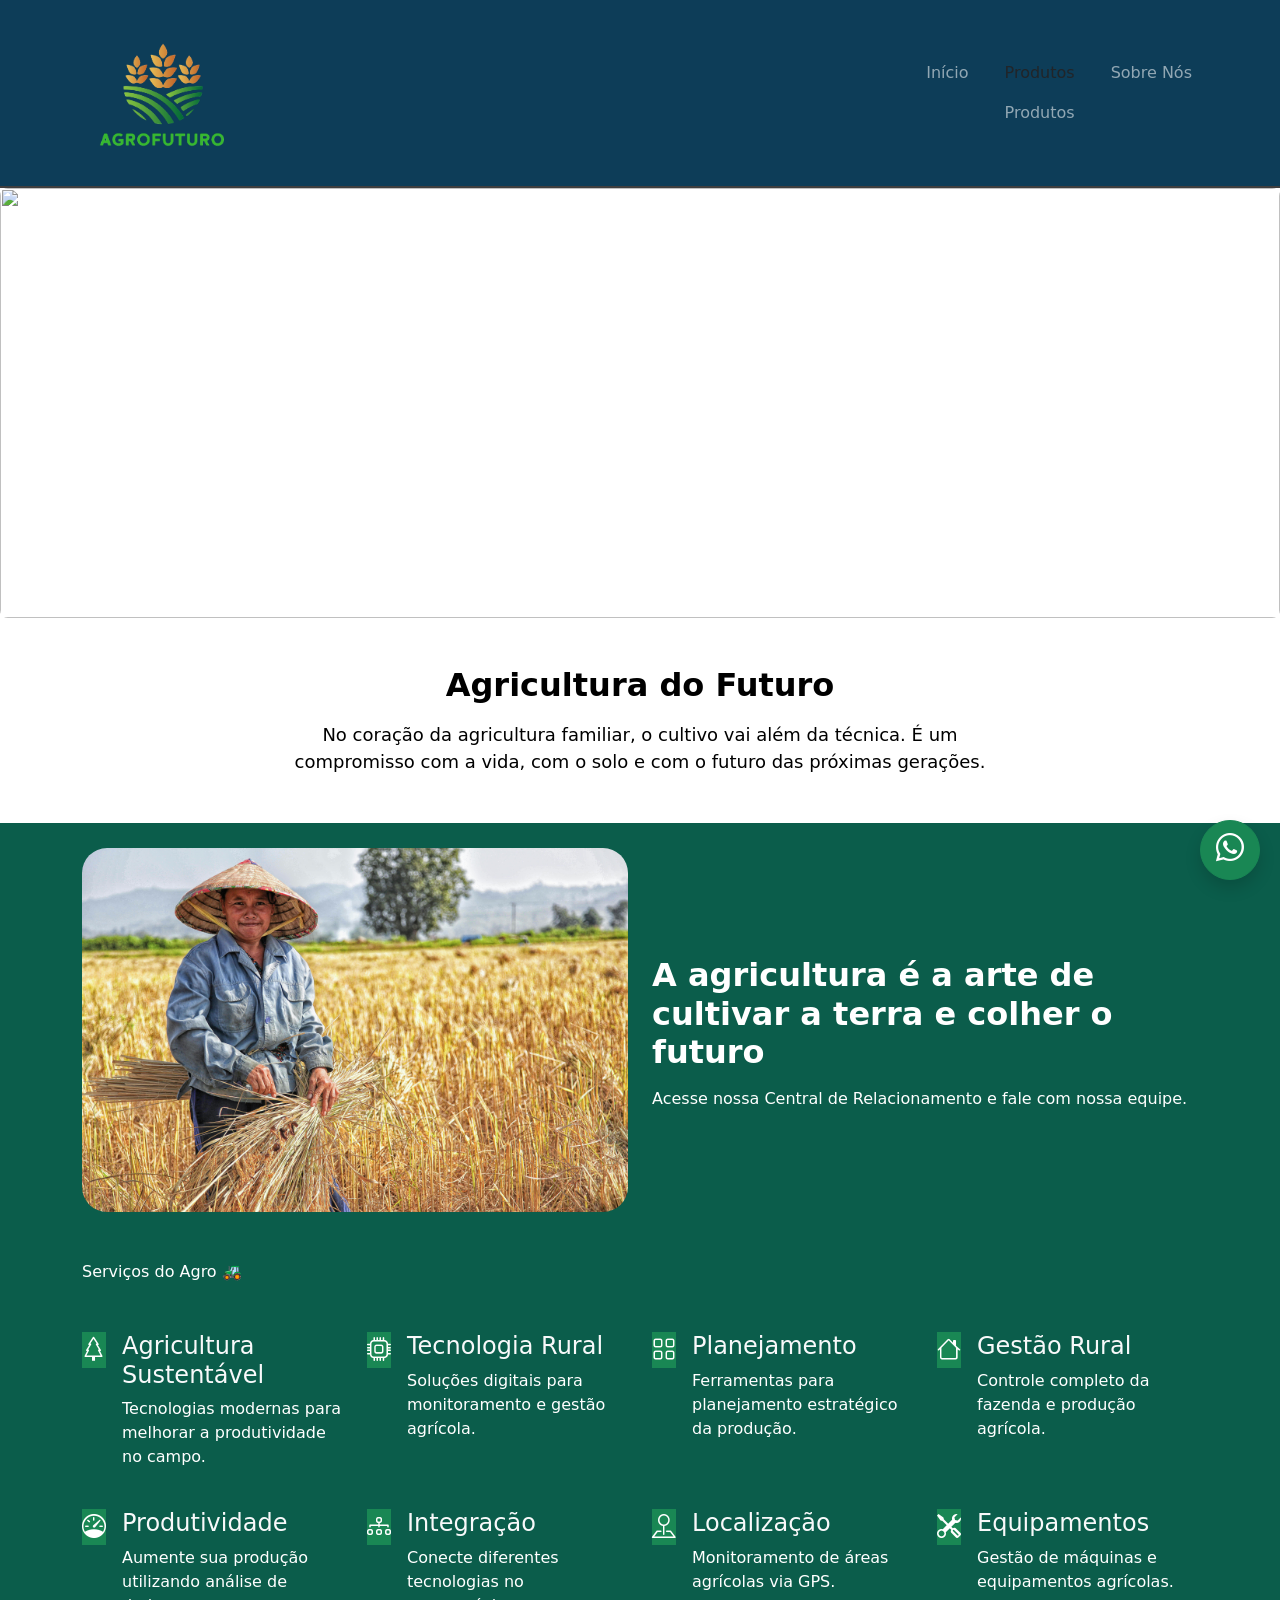
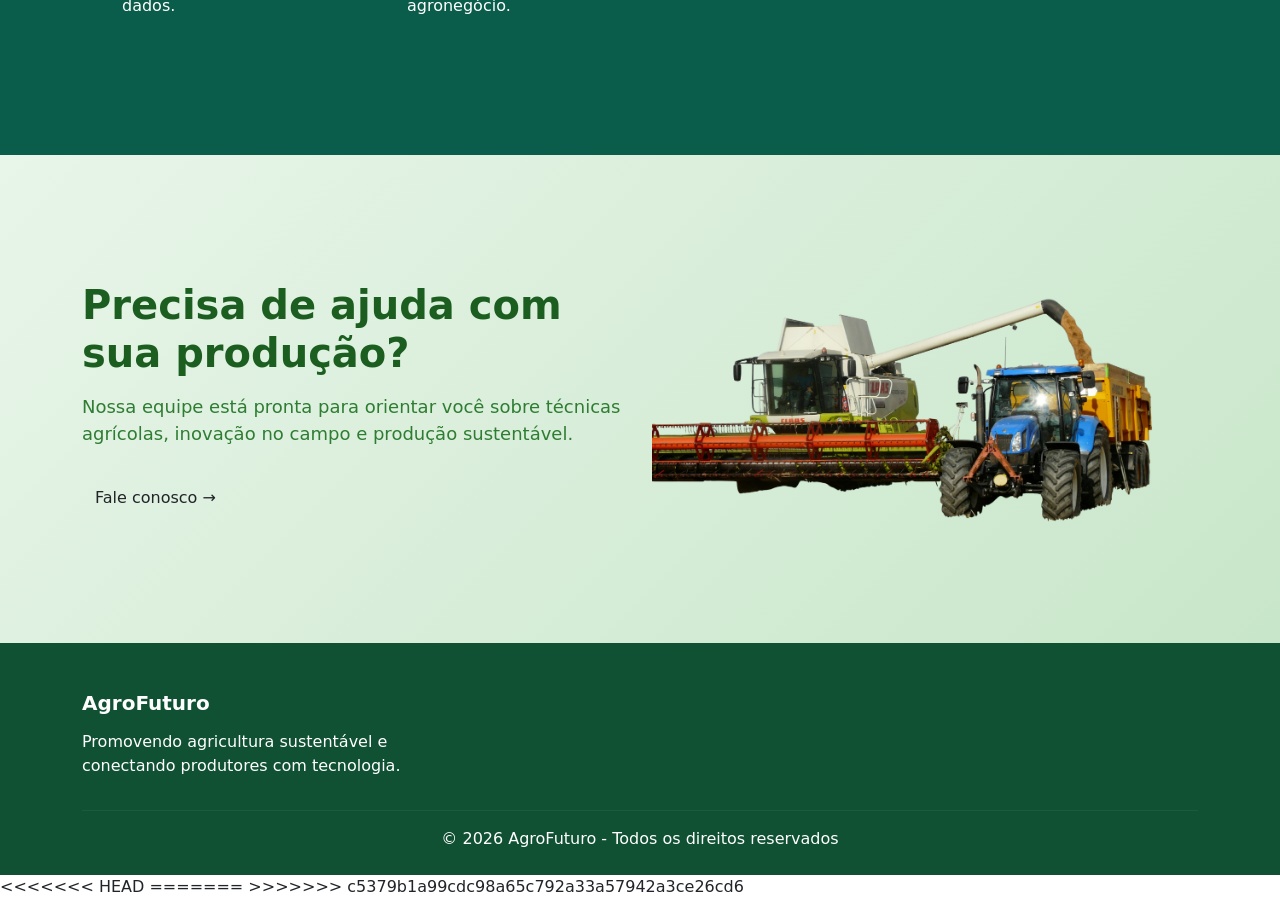
==== commit 9219ddcf: "ok" ====
--- a/index.html
+++ b/index.html
@@ -42,11 +42,8 @@
 </li>
 
 <li class="nav-item">
-<<<<<<< HEAD
 <a class="nav-link menu-item text-dark" href="Pg1.html">Produtos</a>
-=======
 <a class="nav-link menu-item" href="#produtos">Produtos</a>
->>>>>>> c5379b1a99cdc98a65c792a33a57942a3ce26cd6
 </li>
 
 <li class="nav-item">
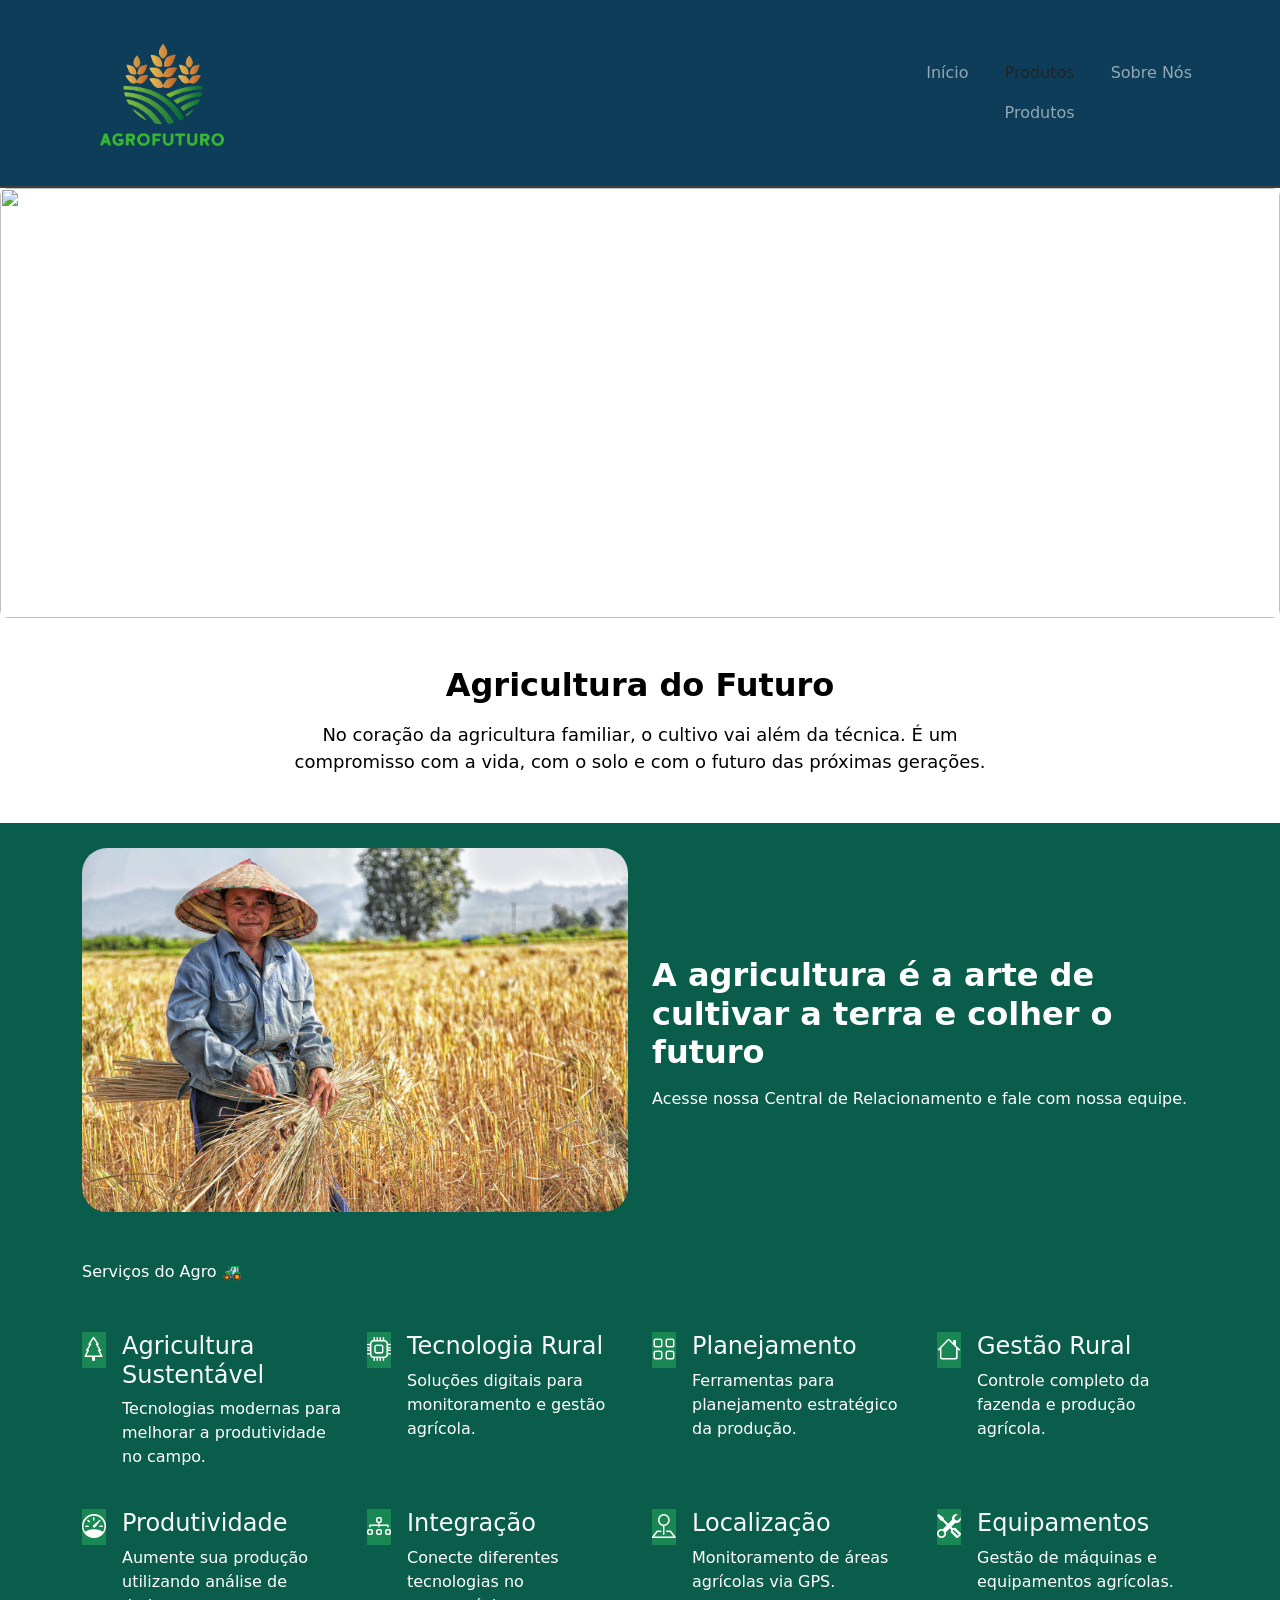
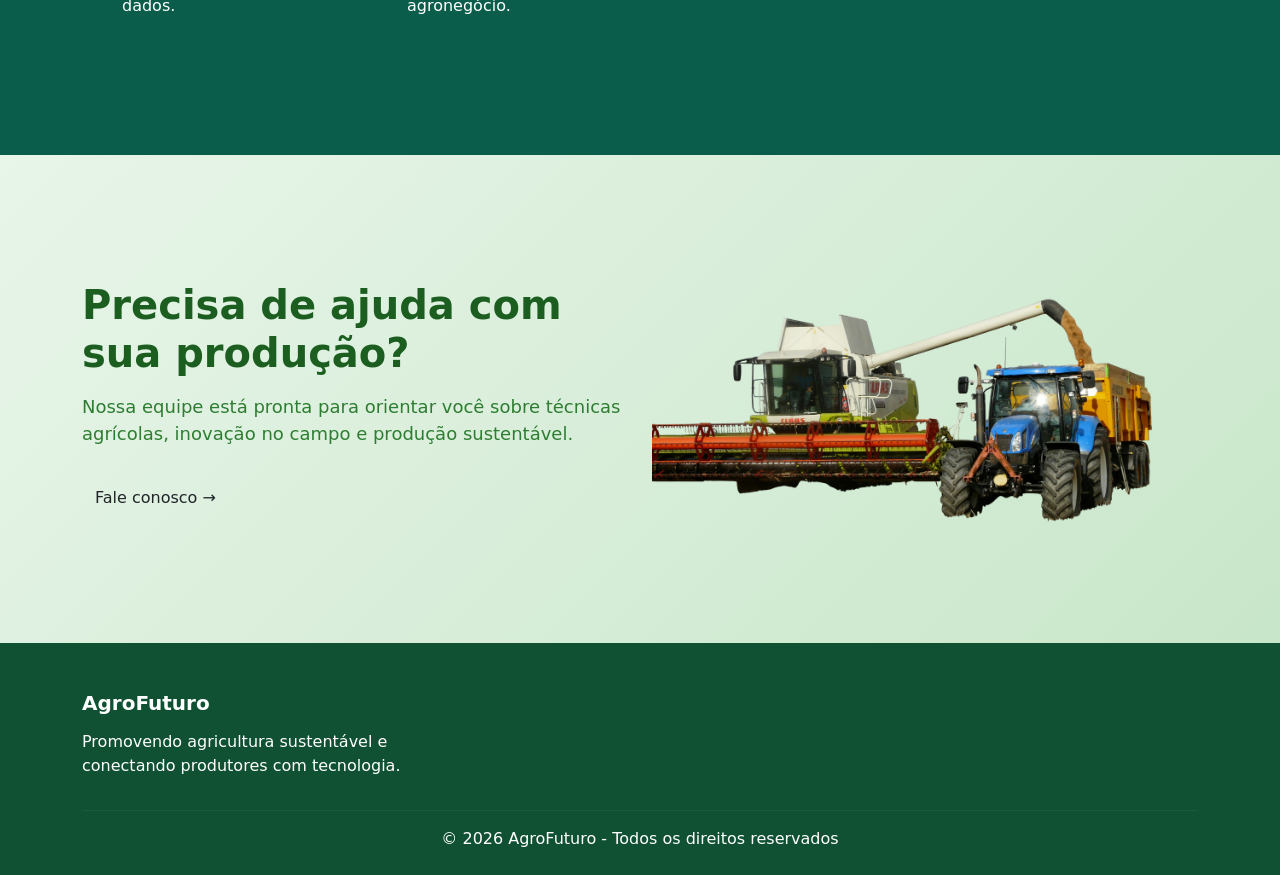
==== commit a8652d9e: "ok" ====
--- a/index.html
+++ b/index.html
@@ -397,15 +397,6 @@
 
 </footer>
 
-<<<<<<< HEAD
-=======
-<a href="https://wa.me/5511999999999" 
-   class="btn btn-success rounded-circle shadow whatsapp-float"
-   target="_blank">
-   <i class="bi bi-whatsapp fs-3"></i>
-</a>
-
->>>>>>> c5379b1a99cdc98a65c792a33a57942a3ce26cd6
 
 <!-- ================= JS ================= -->
 
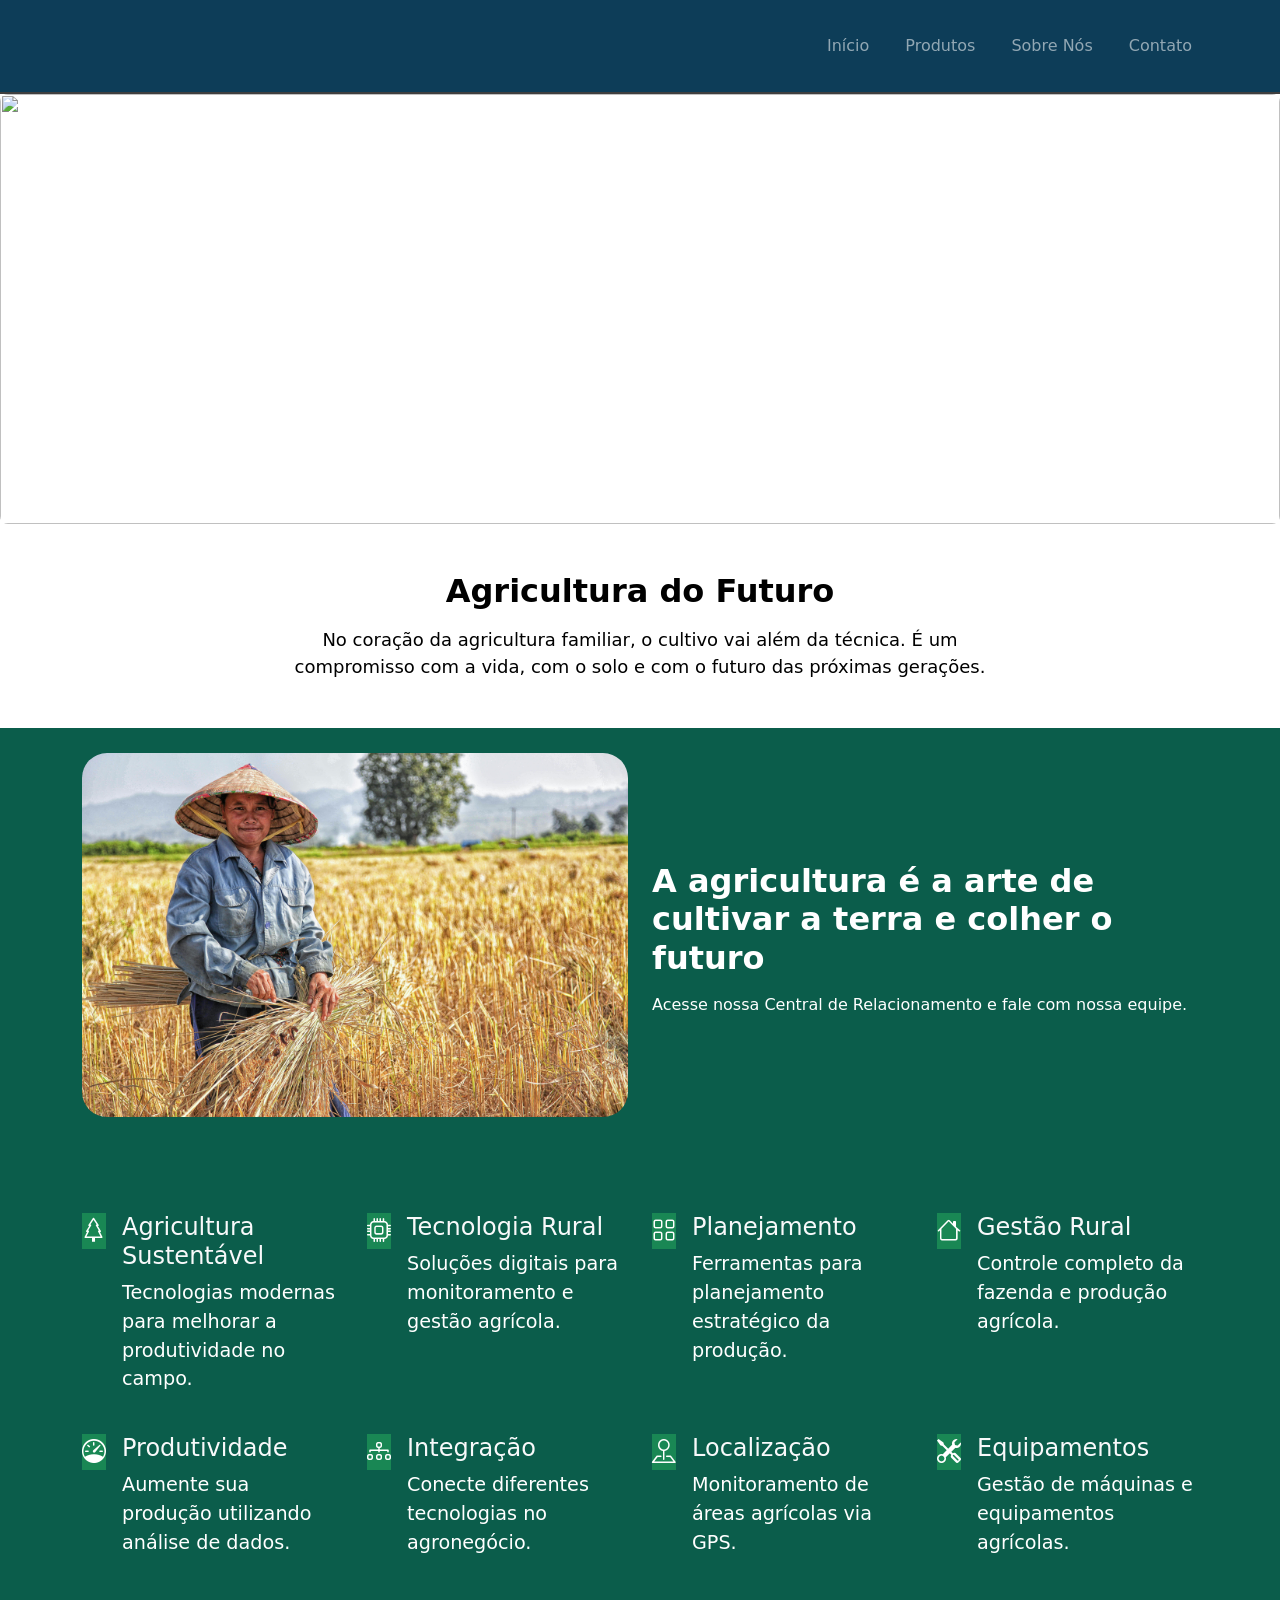
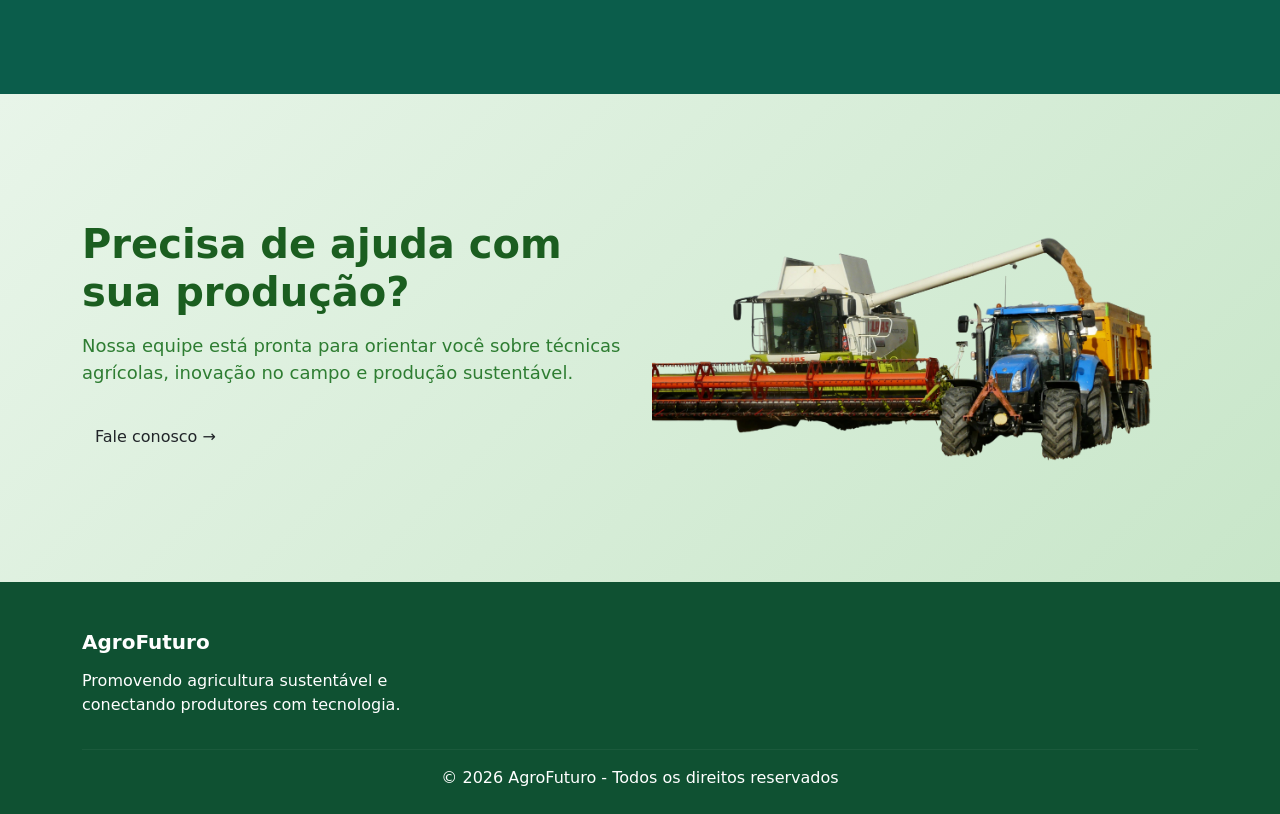
==== commit 9539d4bc: "Ok" ====
--- a/index.html
+++ b/index.html
@@ -23,41 +23,43 @@
 
 <header class="header">
 
-<nav class="navbar navbar-expand-lg navbar-dark container">
-
-<a class="navbar-brand d-flex align-items-center" href="#">
-<img src="img/Logo agro.png" class="logo" alt="Logo">
-</a>
-
-<button class="navbar-toggler" type="button" data-bs-toggle="collapse" data-bs-target="#menuPrincipal">
-<span class="navbar-toggler-icon"></span>
-</button>
-
-<div class="collapse navbar-collapse" id="menuPrincipal">
-
-<ul class="navbar-nav ms-auto alinhamento-menu>
-
-<li class="nav-item">
-<a class="nav-link menu-item" href="#">Início</a>
-</li>
-
-<li class="nav-item">
-<a class="nav-link menu-item text-dark" href="Pg1.html">Produtos</a>
-<a class="nav-link menu-item" href="#produtos">Produtos</a>
-</li>
-
-<li class="nav-item">
-<a class="nav-link menu-item" href="Sobre.html">Sobre Nós</a>
-</li>
-
-
-</ul>
-
-</div>
-
-</nav>
-
-</header>
+    <nav class="navbar navbar-expand-lg navbar-dark container">
+    
+    
+    <button class="navbar-toggler" type="button" data-bs-toggle="collapse" data-bs-target="#menuPrincipal">
+    <span class="navbar-toggler-icon"></span>
+    </button>
+    
+    <div class="collapse navbar-collapse" id="menuPrincipal">
+    
+    <ul class="navbar-nav ms-auto alinhamento-menu>
+    
+    <li class="nav-item">
+    <a class="nav-link menu-item" href="index.html">Início</a>
+    </li>
+    
+    <li class="nav-item">
+    <a class="nav-link menu-item" href="Pg1.html">Produtos</a>
+    </li>
+    
+    <li class="nav-item">
+    <a class="nav-link menu-item" href="Sobre.html">Sobre Nós</a>
+    </li>
+
+    <li class="nav-item">
+        <a class="nav-link menu-item" href="contato.html">Contato</a>
+        </li>
+    
+   
+    
+    </ul>
+    
+    </div>
+    
+    </nav>
+    
+    </header>
+
 
 <!-- ================= CARROSSEL ================= -->
 
@@ -173,7 +175,7 @@
 
 <section class="container py-5 text-white >
 
-<h2 class="pb-2 border-bottom text-light">Serviços do Agro 🚜</h2>
+<h2 class="pb-2 border-bottom text-light"></h2>
 
 <div class="row g-4 py-5 row-cols-1 row-cols-lg-4">
 
--- a/styles.css
+++ b/styles.css
@@ -282,6 +282,60 @@
 
 
 
+.body {
+  background-color: #c0a2a2;;
+}
+
+.col {
+  display: flex;
+  display: grid;
+  font-size: larger;
+  text-align: fixed;
+  text-emphasis-color: red;
+}
+
+
+.container-grid {
+  display: grid;
+  /* Define 1 coluna que ocupa todo o espaço disponível */
+  grid-template-columns: 1fr;
+  /* Opcional: Define espaçamento entre os itens */
+  gap: 10px;
+}
+
+.produtos {
+  color: red;
+  background-color: white;
+}
+
+.item {
+  color: blue;
+  background-color: white;
+}
+.info {
+  color: green;
+  background-color: white;
+}
+
+.card-group {
+  display: grid ;
+  text-align: center;
+  height: 100px;
+}
+
+.card {
+  align-items: center;
+  height: 10px;
+}
+.imagem {
+  height: 280px;
+}
+
+
+
+
+
+
 @media (max-width:768px){
 
   .titulo-agro{
@@ -296,4 +350,5 @@
     height:250px;
   }
 
-}+}
+
